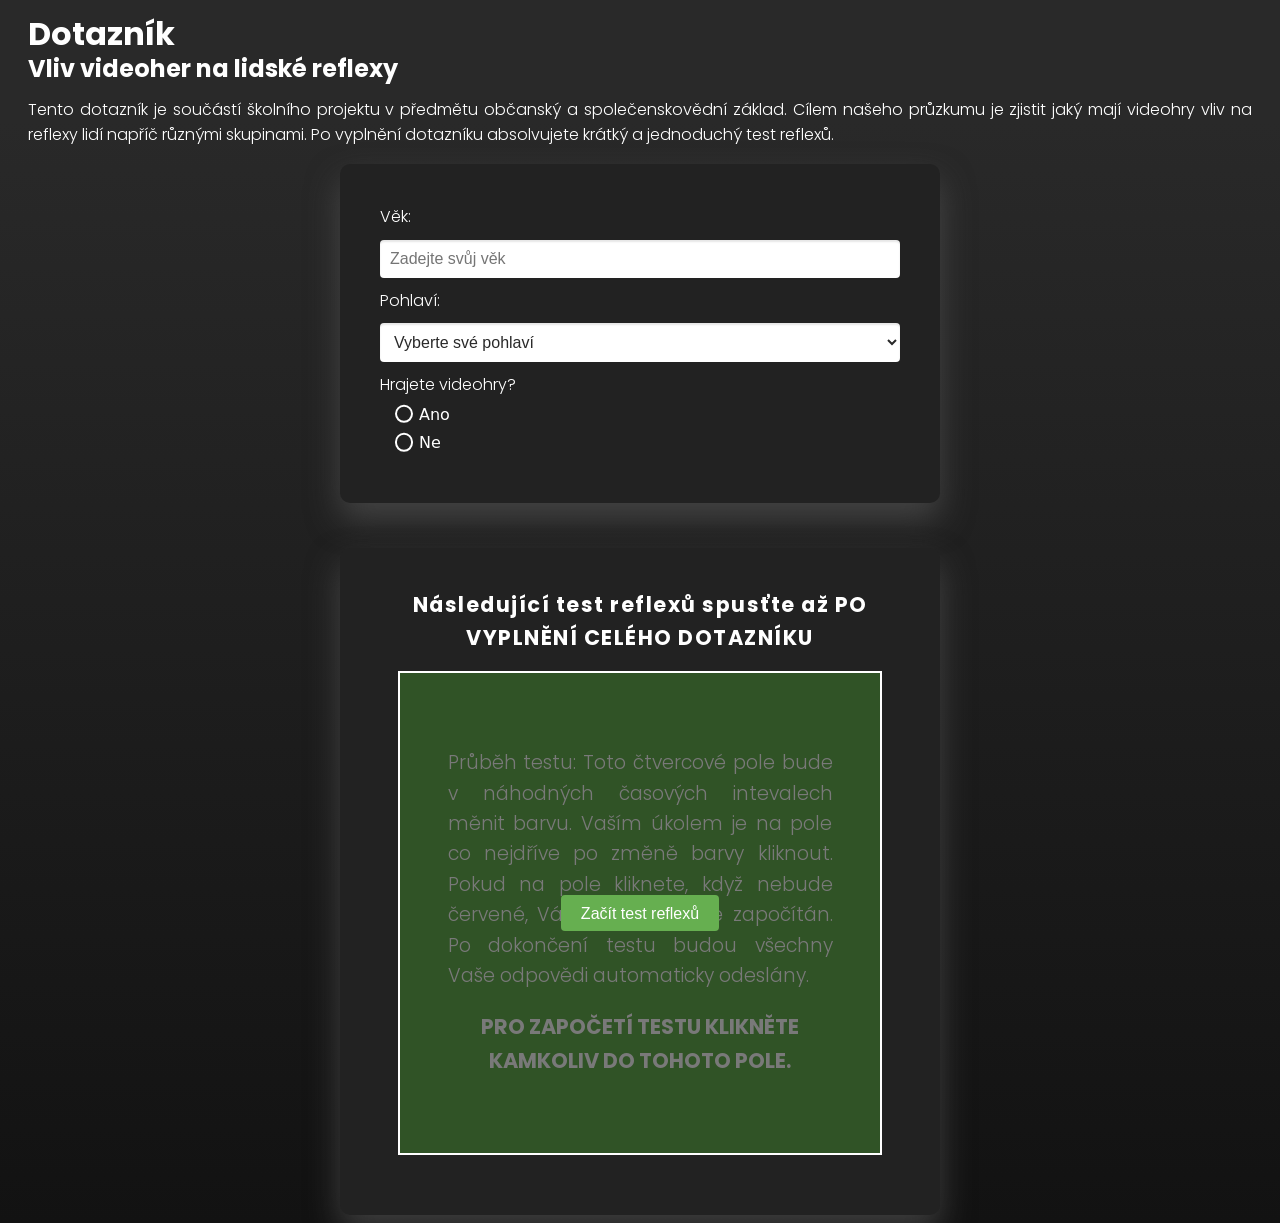
==== index.html @ 09cf04aa "F I N I S H E D" ====
<!DOCTYPE html>
<html>

<head>
    <meta charset="UTF-8">
    <meta http-equiv="X-UA-Compatible" content="IE=edge">
    <meta name="viewport" content="width=device-width, initial-scale=1.0">
    <title>Dotazník</title>
    <link rel="stylesheet" href="form.css">
    <link rel="stylesheet" href="style.css">

    <script src="setup-functions.js"></script>
    <script src="setup.js"></script>
    <script src="script.js"></script>

    <meta property="og:title" content="Vliv videoher na lidské reflexy" />
    <meta property="og:type" content="dotazník" />
    <meta property="og:url" content="http://testing-osz.euweb.cz" />
    <meta property="og:description" content="Tento dotazník je součástí školního projektu v předmětu občanský a společenskovědní základ. Cílem našeho
    průzkumu je zjistit jaký mají videohry vliv na reflexy lidí napříč různými skupinami.">
    <!-- <meta property="og:image" content="" /> -->
</head>

<body onload="document.querySelector('.form-wrapper').appendChild(form); postSetup()">
    <div class="header">
        <h1>Dotazník</h1>
        <h2>Vliv videoher na lidské reflexy</h2>
        <p>Tento dotazník je součástí školního projektu v předmětu občanský a společenskovědní základ. Cílem našeho
            průzkumu je zjistit jaký mají videohry vliv na reflexy lidí napříč různými skupinami. Po vyplnění dotazníku absolvujete krátký a jednoduchý test reflexů.</p>
        <!-- <p class="only-mobile">Mobilní zařízení jsou podporována, ale <em>Doporučujeme vyplňovat dotazník na
                počítači.</em></p> -->
    </div>

    <div class="form-wrapper wrapper">
    </div>

    <div class="footer"></div>

    <div class="reflex-test-wrapper wrapper">
        <div class="form-header">
            Test reflexů:
        </div>
        <div class="warning">Následující test reflexů spusťte až PO VYPLNĚNÍ CELÉHO DOTAZNÍKU</div>
        <div id="test-field">
            <div id="test-explaining" class="test-text">
                <div>
                    <p>
                        Průběh testu: Toto čtvercové pole bude v náhodných časových intevalech měnit barvu. Vaším úkolem
                        je na pole co nejdříve po změně barvy kliknout. Pokud na pole kliknete, když nebude červené, Váš
                        pokus nebude započítán. Po dokončení testu budou všechny Vaše odpovědi automaticky odeslány.
                    </p>
                    <p class="center">
                        <em>Pro započetí testu klikněte <span class="only-mobile">prstem</span> kamkoliv do tohoto
                            pole.</em>
                    </p>
                </div>
            </div>
            <div class="button-sides">
                <button id="begin-test">Začít test reflexů</button>
            </div>
            <div id="clickable-block">
            </div>
        </div>
    </div>

</body>
</html>
---- form.css ----
.wrapper {
    max-width: 600px;
    width: calc(90% - 20px);
    padding: 40px;
    margin: 0 auto;
    border-radius: 10px;
    box-shadow: 0px 1em 2em rgba(90, 90, 90, 0.6);
    background: #222222;
}

.line {
    background: #fff;
    width: 100%;
    height: 1.5px;
    display: block;
    margin: .8em 0;
}

label {
    display: block;
    margin-bottom: 10px;
}

.hide{display: none;}

.wrapper .form-header{
    font-size: 25px;
    margin-top: -1.5em;
    margin-left: -.3em;
    display: none;
}

input[type="text"],
input[type="email"],
input[type="number"],
select {
    width: calc(100%);
    padding: 10px;
    border: none;
    border-radius: 4px;
    margin-bottom: 10px;
    font-size: 16px;
    color: #292929;
    background-color: #fff;
    box-shadow: inset 0px 2px 2px rgba(0, 0, 0, 0.1);
}

input[type="checkbox"] {
    margin-right: 10px;
}

input[type="submit"] {
    display: none;
}

button {
    background-color: var(--radioLabel-color);
    color: #fff;
    border: none;
    padding: 10px 20px;
    height: calc(1em + 20px);
    border-radius: 4px;
    cursor: pointer;
    font-size: 16px;
    font-weight: 400;
    transition: background-color 0.2s ease-in-out;
    display: block;
}

button:hover {
    background-color: #4ea84b;
}

:root {
    --radioLabel-color: #66af50;
}

*,
*:before,
*:after {
    box-sizing: border-box;
}



.radioLabel {
    font-family: system-ui, sans-serif;

    line-height: 1.1;
    display: grid;
    grid-template-columns: 1em auto;
    gap: 0.5em;
}

.radioLabel+.radioLabel {
    margin-top: .4em;
}

.radioLabel:focus-within {
    color: var(--radioLabel-color);
}

.radiosWrapper{
    margin: 8px 0 10px 15px;
}

input[type="radio"], input[type="checkbox"] {
    /* Add if not using autoprefixer */
    -webkit-appearance: none;
    /* Remove most all native input styles */
    appearance: none;
    /* For iOS < 15 */
    background-color: var(--form-background);
    /* Not removed via appearance */
    margin: 0;

    font: inherit;
    color: currentColor;
    width: 1.15em;
    height: 1.15em;
    border: 0.15em solid currentColor;
    transform: translateY(-0.075em);

    display: grid;
    place-content: center;
    cursor: pointer;
}

input[type="radio"]::before, input[type="checkbox"]::before {
    content: "";
    width: 0.65em;
    height: 0.65em;
    transform: scale(0);
    transition: 120ms transform ease-in-out;
    box-shadow: inset 1em 1em var(--radioLabel-color);
    /* Windows High Contrast Mode */
    background-color: CanvasText;
}

input[type="radio"], input[type="radio"]::before{
    border-radius: 50%;
}

input[type="radio"]:checked::before, input[type="checkbox"]:checked::before {
    transform: scale(1);
}

input[type="radio"]:focus, input[type="checkbox"]:focus {
    outline: none;
    outline-offset: max(2px, 0.15em);
}
---- style.css ----
@import url('https://fonts.googleapis.com/css2?family=Poppins&display=swap');

body {
    background: rgb(41, 41, 41);
    background: linear-gradient(180deg, rgba(41, 41, 41, 1) 10%, rgba(18, 18, 18, 1) 100%);

    color: #fff;
    font-family: 'Poppins', sans-serif;
    font-weight: 300;
    line-height: 1.6;
    padding: 0 20px;

    min-height: calc(100vh - 1px);
}

h1,
h2,
h3,
h4,
h5,
h6 {
    margin: 0;
}

.header h2 {
    margin-top: -.1em;
    line-height: 1;
}

p {
    text-align: justify;
}

.reflex-test-wrapper {
    width: 100%;
    height: auto;
    display: flex;
    justify-content: center;
    margin-top: 45px;
    min-height: 20vh;
    flex-wrap: wrap;
    padding: 40px 60px 60px 60px;
}

.warning {
    font-weight: bold;
    font-size: 1.3em;
    letter-spacing: 1.5px;
    margin-bottom: .8em;
    text-align: center;
}

#test-field {
    align-self: flex-end;
    display: block;
    width: auto;
    height: auto;
    border: solid 2.5px #fff;
}

#clickable-block, .button-sides, .test-text {
    display: block;
    max-width: calc(600px * .8);
    width: calc((90vw - 20px) * .8);
    max-height: calc(600px * .8);
    height: calc((90vw - 20px) * .8);
    cursor: pointer;
}

#clickable-block{
    background: #000;
}

.button-sides, .test-text {
    display: flex;
    align-items: center;
    justify-content: center;
    position: absolute;
    padding: 2.5em;
    font-size: 19px;
    background: none;
}

.test-text {
    background-color: var(--radioLabel-color);
}

.button-sides{
    background: #00000086;
    cursor: default;
}

.only-mobile {
    display: none;
}

em {
    font-style: normal;
    font-size: 1.1em;
    text-transform: uppercase;
    font-weight: bold;
}

p[class="center"]{
    text-align: center !important;
}

.thanks{
    width: 100%;
    text-align: center;
    margin-top: 20px;
    font-size: 50px;
}

@media screen and (max-width: 750px) {
    body {
        background: linear-gradient(180deg, rgba(41, 41, 41, 1) 0%, rgba(18, 18, 18, 1) 50%);
        ;
        padding: 0;
    }

    .wrapper,
    .header {
        width: 90%;
        box-shadow: none;
        background: none;
        padding: 20px;
    }

    .header {
        width: 100%;
        padding: 20px calc(5%);
    }

    .reflex-test-wrapper {
        margin-top: -10px;
    }

    #clickable-block, .button-sides, .test-text {
        width: 80vw;
        height: 80vw;
        padding: 15px;
    }

    .test-text{
        font-size: 0.9em;
        line-height: 1.4em;
    }

    input[type="text"],
    input[type="email"],
    input[type="number"],
    select {
        width: 100%;
    }

    form .form-header {
        display: block;
    }

    .radioLabel+.radioLabel {
        margin-top: .9em;
    }

    .only-mobile {
        display: inline;
    }
}
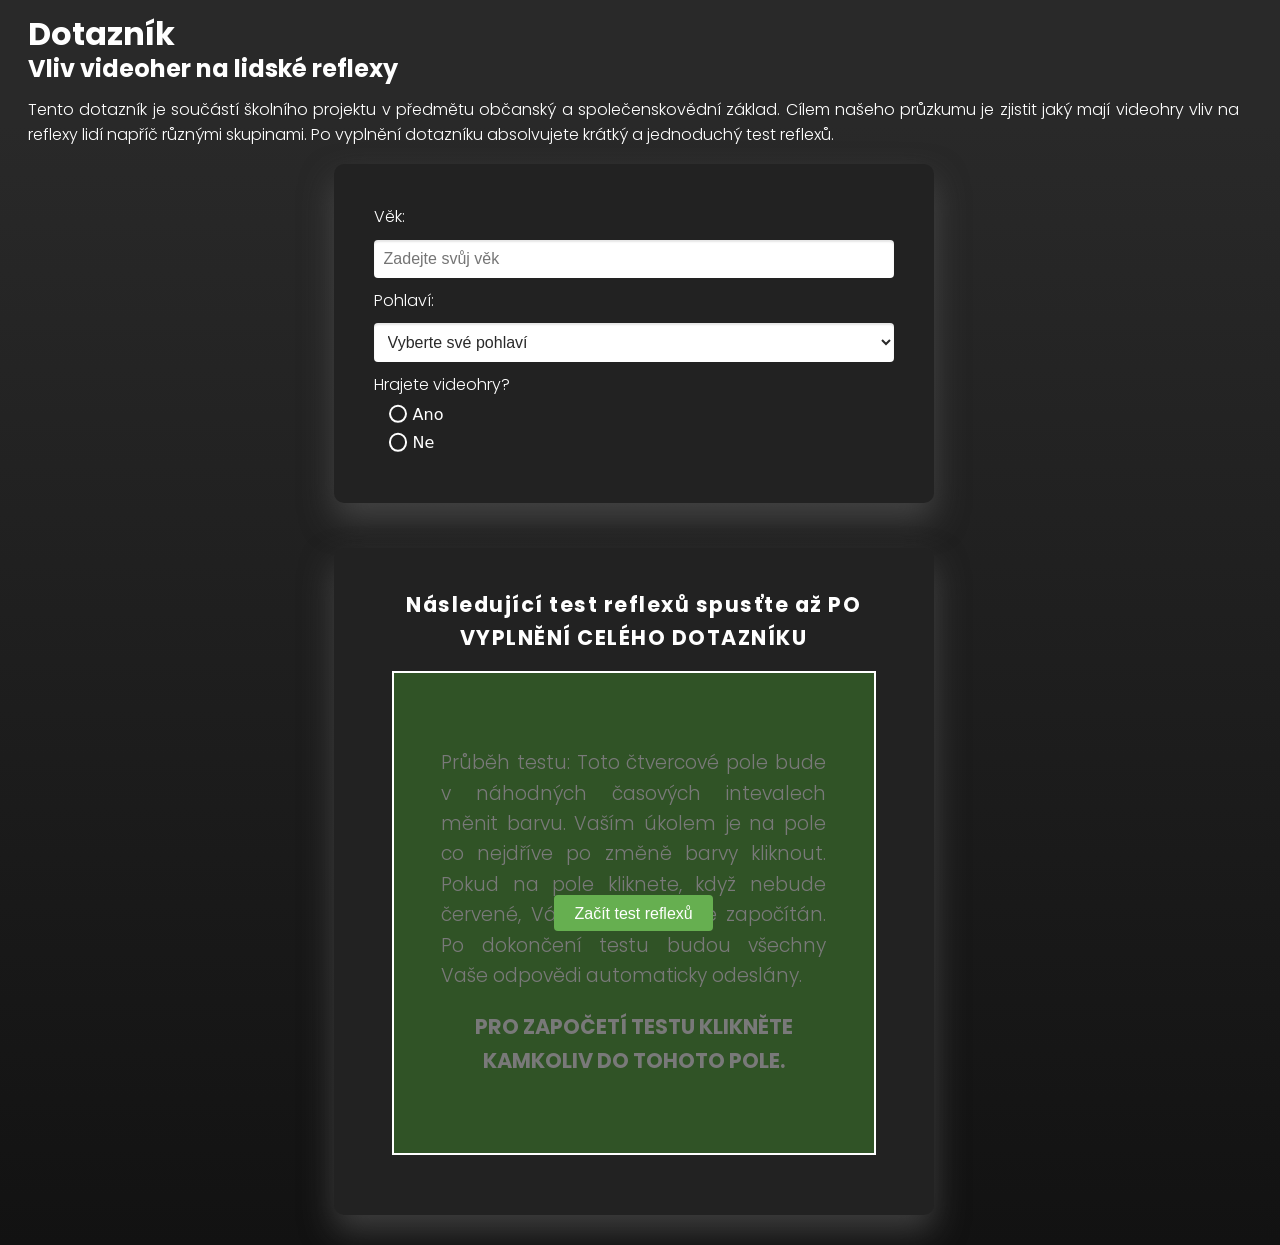
==== commit d2c204a6: "I SURVIVED" ====
--- a/index.html
+++ b/index.html
@@ -21,7 +21,7 @@
     <!-- <meta property="og:image" content="" /> -->
 </head>
 
-<body onload="document.querySelector('.form-wrapper').appendChild(form); postSetup()">
+<body onload="document.querySelector('.form-wrapper').appendChild(form); postSetup()" style="margin-bottom: 30px;">
     <div class="header">
         <h1>Dotazník</h1>
         <h2>Vliv videoher na lidské reflexy</h2>
--- a/form.css
+++ b/form.css
@@ -31,6 +31,7 @@
 }
 
 input[type="text"],
+input[type="password"],
 input[type="email"],
 input[type="number"],
 select {
@@ -53,7 +54,7 @@
     display: none;
 }
 
-button {
+button, #sign-in {
     background-color: var(--radioLabel-color);
     color: #fff;
     border: none;
--- a/style.css
+++ b/style.css
@@ -11,6 +11,11 @@
     padding: 0 20px;
 
     min-height: calc(100vh - 1px);
+    max-width: 98vw;
+    overflow-x: hidden;
+}
+*{
+    max-width: 99vw;
 }
 
 h1,
@@ -112,6 +117,22 @@
     font-size: 50px;
 }
 
+table{
+    width: 100%;
+    border: 1px #fff solid;
+    border-spacing: 0;
+}
+
+td{
+    border: 1px #fff solid;
+    padding: .3em .5em;
+}
+
+th{
+    border: 2px #fff solid;
+    background-color: #fff5;
+}
+
 @media screen and (max-width: 750px) {
     body {
         background: linear-gradient(180deg, rgba(41, 41, 41, 1) 0%, rgba(18, 18, 18, 1) 50%);
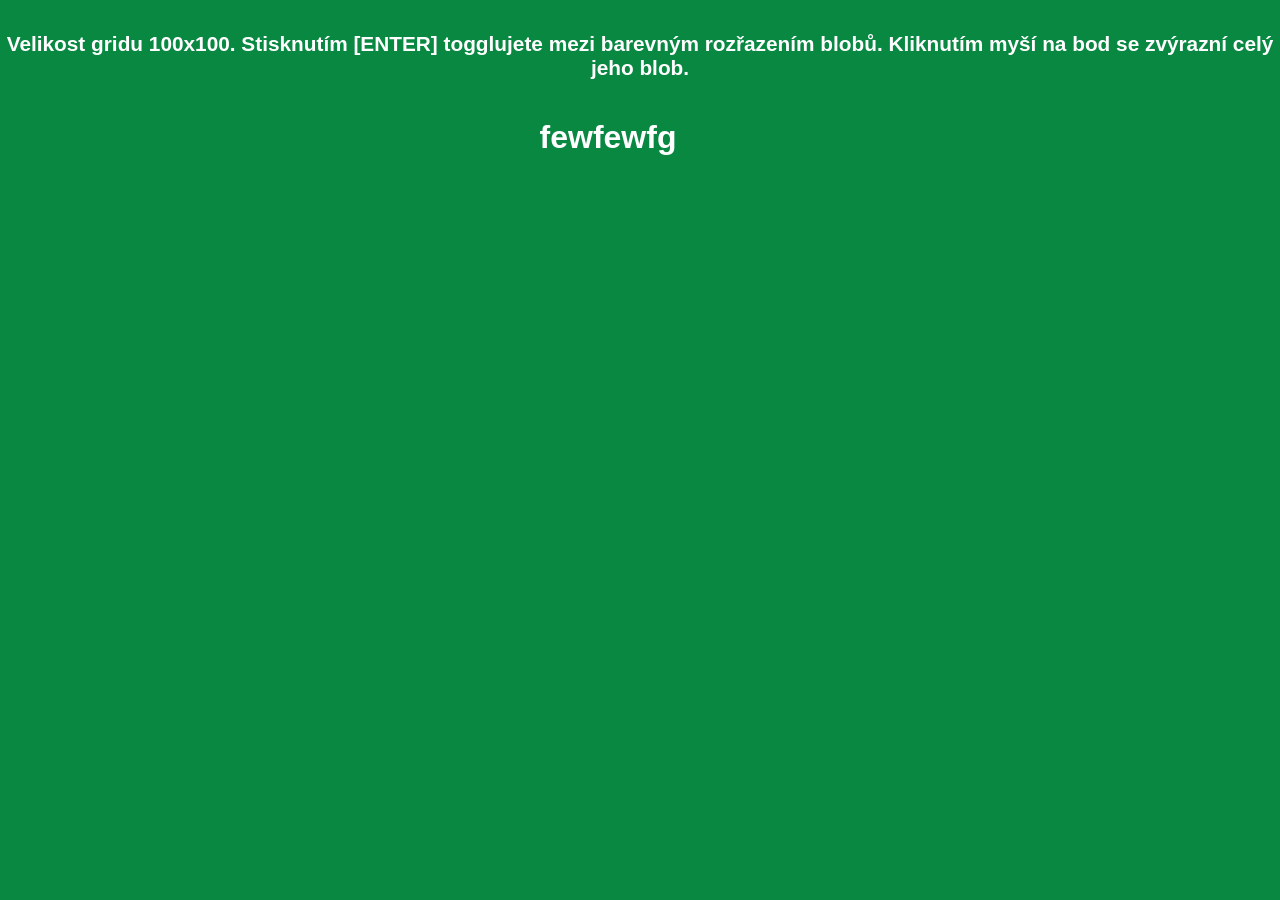
==== commit b33ab972: "complete rest of the page, change of use" ====
--- a/index.html
+++ b/index.html
@@ -1,67 +1,53 @@
 <!DOCTYPE html>
-<html>
-
+<html lang="en">
 <head>
     <meta charset="UTF-8">
-    <meta http-equiv="X-UA-Compatible" content="IE=edge">
     <meta name="viewport" content="width=device-width, initial-scale=1.0">
-    <title>Dotazník</title>
-    <link rel="stylesheet" href="form.css">
-    <link rel="stylesheet" href="style.css">
-
-    <script src="setup-functions.js"></script>
-    <script src="setup.js"></script>
+    <title>MCMC</title>
+    <script src="../../../../Programming/Javascript/P5/p5.min.js"></script>
     <script src="script.js"></script>
 
-    <meta property="og:title" content="Vliv videoher na lidské reflexy" />
-    <meta property="og:type" content="dotazník" />
-    <meta property="og:url" content="http://testing-osz.euweb.cz" />
-    <meta property="og:description" content="Tento dotazník je součástí školního projektu v předmětu občanský a společenskovědní základ. Cílem našeho
-    průzkumu je zjistit jaký mají videohry vliv na reflexy lidí napříč různými skupinami.">
-    <!-- <meta property="og:image" content="" /> -->
+    <style>
+        *{
+            overflow-y: hidden;
+        }
+
+        body{
+            padding: 10vh 0 0 0;
+            /* height: 100vh; */
+            display: flex;
+            justify-content: center;
+            flex-direction: row;
+            color: #fff;
+            align-items: center;
+            background: #098842;
+            font-family: 'Gill Sans', 'Gill Sans MT', Calibri, 'Trebuchet MS', sans-serif;
+        }
+
+        canvas{
+            border: 1px solid #ccc;
+        }
+
+        h1{
+            text-align: left;
+            padding: 0 5vw 0 0;;
+        }
+
+        .header{
+            top: 0;
+            width: 100%;
+            position: fixed;
+            padding: 3.5vh 4vw;
+            text-align: center;
+            font-size: 1.3em;
+            font-weight: bold;
+        }
+    </style>
 </head>
-
-<body onload="document.querySelector('.form-wrapper').appendChild(form); postSetup()" style="margin-bottom: 30px;">
+<body>
     <div class="header">
-        <h1>Dotazník</h1>
-        <h2>Vliv videoher na lidské reflexy</h2>
-        <p>Tento dotazník je součástí školního projektu v předmětu občanský a společenskovědní základ. Cílem našeho
-            průzkumu je zjistit jaký mají videohry vliv na reflexy lidí napříč různými skupinami. Po vyplnění dotazníku absolvujete krátký a jednoduchý test reflexů.</p>
-        <!-- <p class="only-mobile">Mobilní zařízení jsou podporována, ale <em>Doporučujeme vyplňovat dotazník na
-                počítači.</em></p> -->
+        Velikost gridu 100x100. Stisknutím [ENTER] togglujete mezi barevným rozřazením blobů. Kliknutím myší na bod se zvýrazní celý jeho blob.
     </div>
-
-    <div class="form-wrapper wrapper">
-    </div>
-
-    <div class="footer"></div>
-
-    <div class="reflex-test-wrapper wrapper">
-        <div class="form-header">
-            Test reflexů:
-        </div>
-        <div class="warning">Následující test reflexů spusťte až PO VYPLNĚNÍ CELÉHO DOTAZNÍKU</div>
-        <div id="test-field">
-            <div id="test-explaining" class="test-text">
-                <div>
-                    <p>
-                        Průběh testu: Toto čtvercové pole bude v náhodných časových intevalech měnit barvu. Vaším úkolem
-                        je na pole co nejdříve po změně barvy kliknout. Pokud na pole kliknete, když nebude červené, Váš
-                        pokus nebude započítán. Po dokončení testu budou všechny Vaše odpovědi automaticky odeslány.
-                    </p>
-                    <p class="center">
-                        <em>Pro započetí testu klikněte <span class="only-mobile">prstem</span> kamkoliv do tohoto
-                            pole.</em>
-                    </p>
-                </div>
-            </div>
-            <div class="button-sides">
-                <button id="begin-test">Začít test reflexů</button>
-            </div>
-            <div id="clickable-block">
-            </div>
-        </div>
-    </div>
-
+    <h1 id="tit">fewfewfg</h1>
 </body>
 </html>
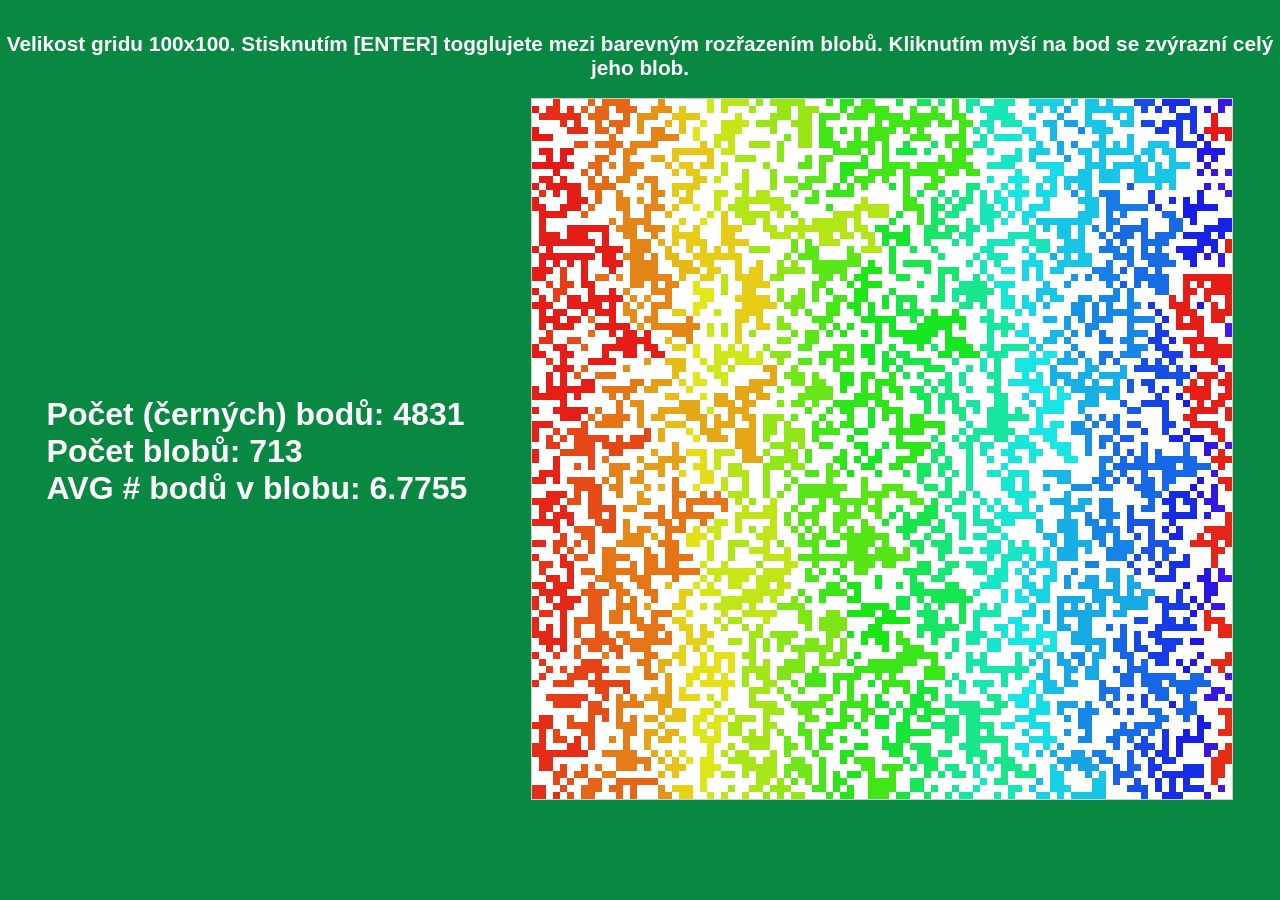
==== commit 5007d434: "added the P5 library" ====
--- a/index.html
+++ b/index.html
@@ -4,7 +4,7 @@
     <meta charset="UTF-8">
     <meta name="viewport" content="width=device-width, initial-scale=1.0">
     <title>MCMC</title>
-    <script src="../../../../Programming/Javascript/P5/p5.min.js"></script>
+    <script src="p5.min.js"></script>
     <script src="script.js"></script>
 
     <style>
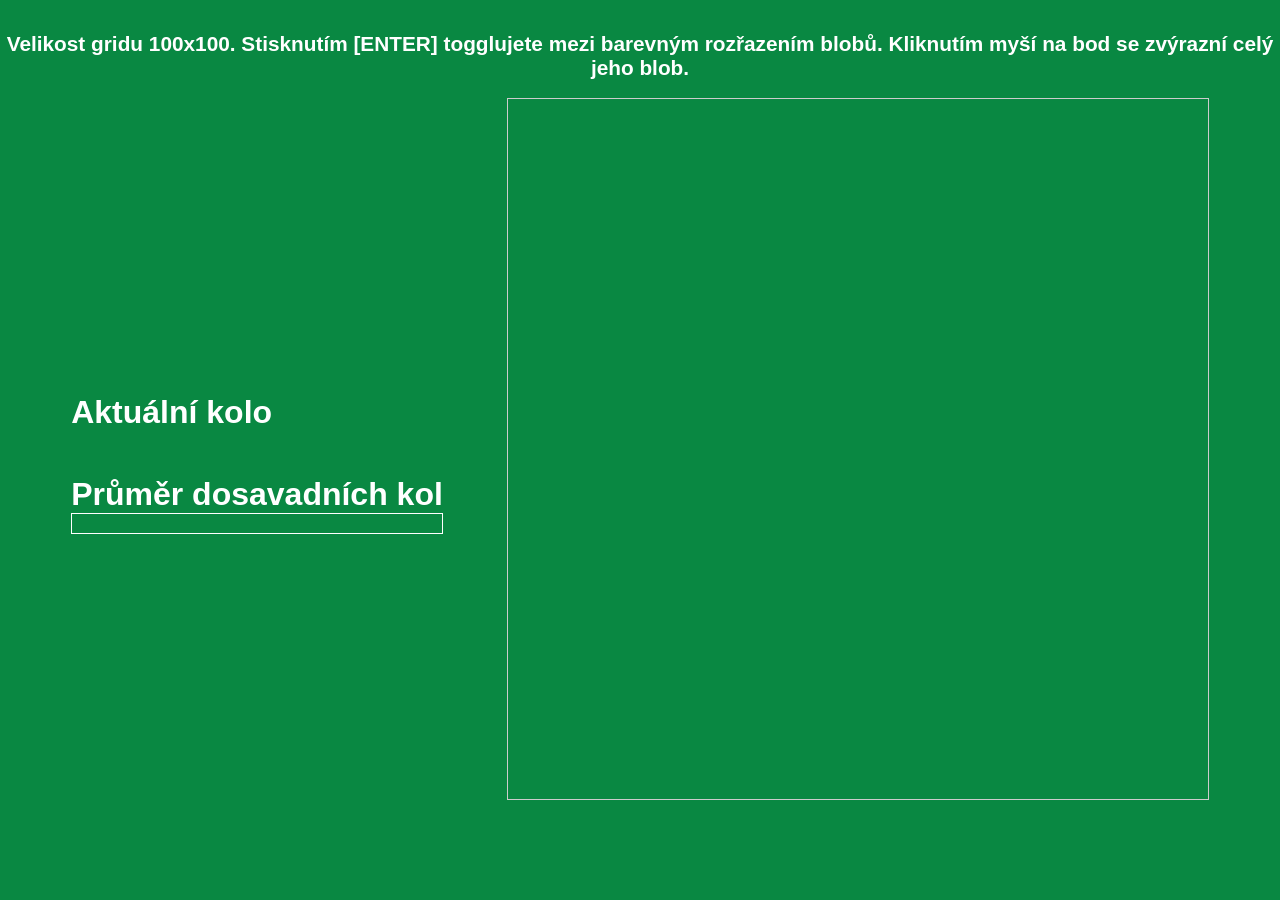
==== commit 0b8bc5cb: "forgot to commit: added and then infinite changing of the grid, added function to calc the energy of" ====
--- a/index.html
+++ b/index.html
@@ -28,9 +28,23 @@
             border: 1px solid #ccc;
         }
 
-        h1{
+        .data-char{
             text-align: left;
             padding: 0 5vw 0 0;;
+        }
+
+        h2{
+            padding: .4em .5em;
+            margin: 0;
+        }
+
+        h1{
+            padding: 0;
+            margin: .8em 0 0 0;
+        }
+
+        #avg-tit{
+            border: 1px solid #fff;
         }
 
         .header{
@@ -48,6 +62,12 @@
     <div class="header">
         Velikost gridu 100x100. Stisknutím [ENTER] togglujete mezi barevným rozřazením blobů. Kliknutím myší na bod se zvýrazní celý jeho blob.
     </div>
-    <h1 id="tit">fewfewfg</h1>
+    <div class="data-char">
+        <h1>Aktuální kolo</h1>
+        <h2 id="tit"></h2>
+
+        <h1>Průměr dosavadních kol</h1>
+        <h2 id="avg-tit"></h2>
+    </div>
 </body>
 </html>
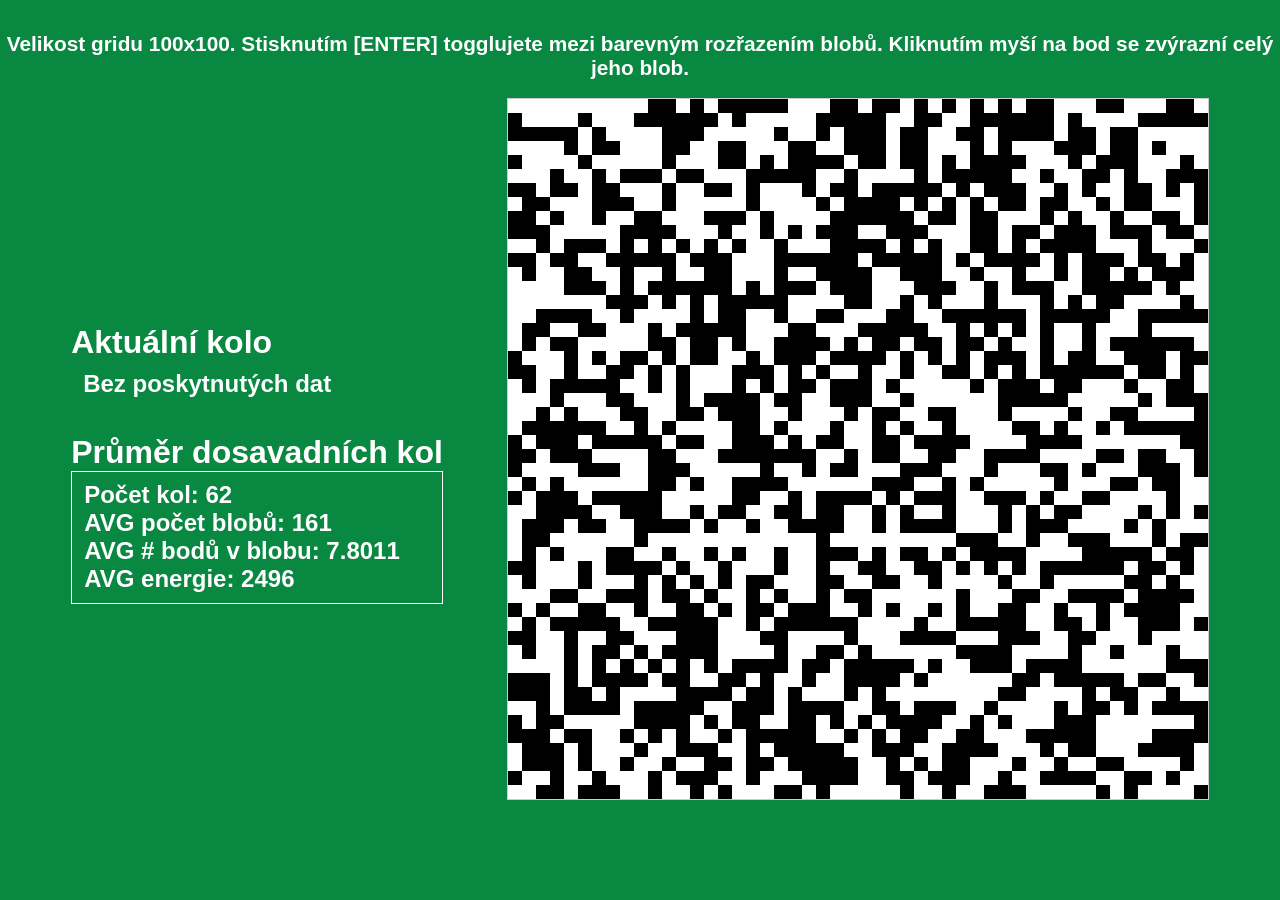
==== commit 34a6185e: "workin hard on graphs and images" ====
--- a/index.html
+++ b/index.html
@@ -64,10 +64,10 @@
     </div>
     <div class="data-char">
         <h1>Aktuální kolo</h1>
-        <h2 id="tit"></h2>
+        <h2 id="tit">Bez poskytnutých dat</h2>
 
         <h1>Průměr dosavadních kol</h1>
-        <h2 id="avg-tit"></h2>
+        <h2 id="avg-tit">Bez poskytnutých dat</h2>
     </div>
 </body>
 </html>
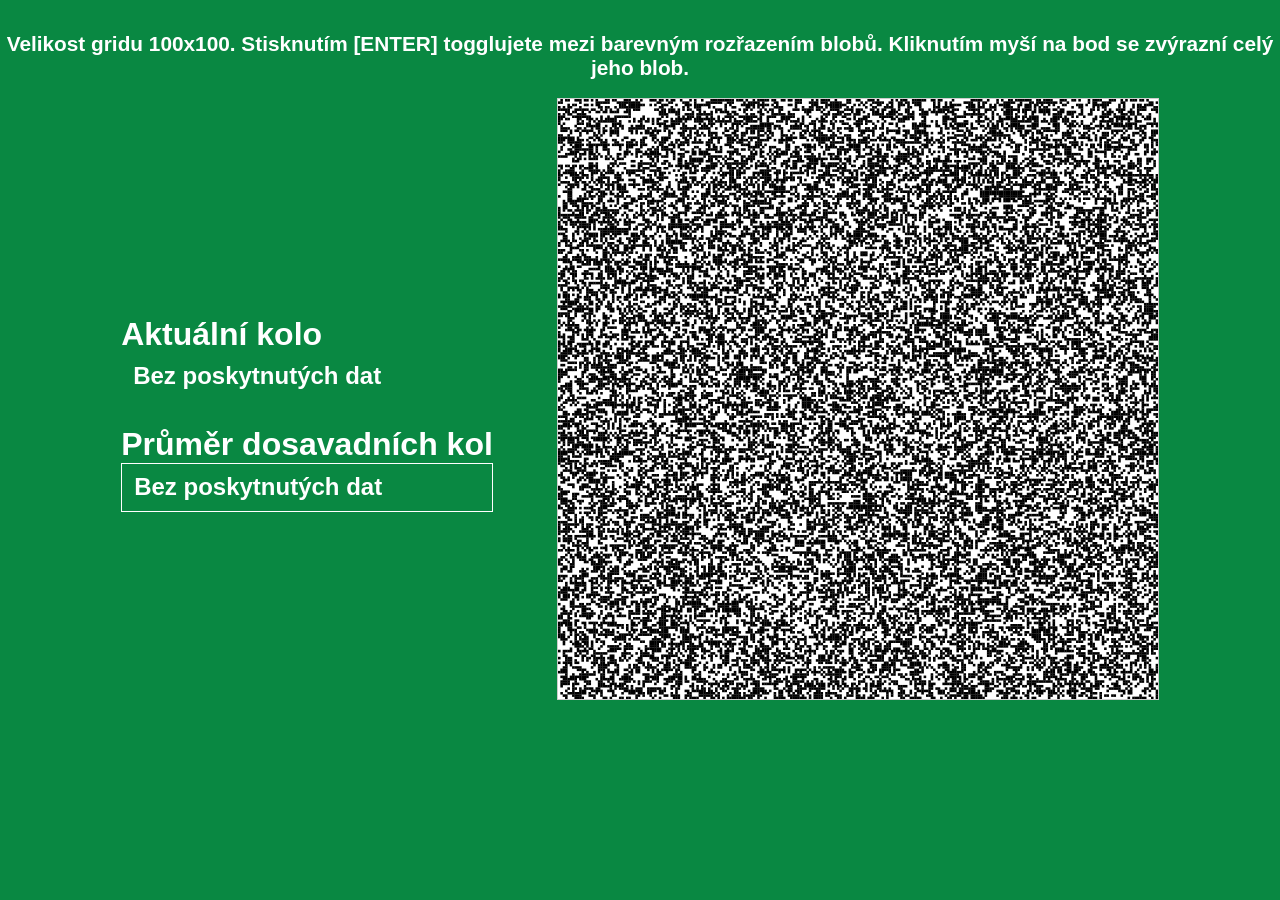
==== commit b0d54073: "generating content" ====
--- a/index.html
+++ b/index.html
@@ -6,6 +6,7 @@
     <title>MCMC</title>
     <script src="p5.min.js"></script>
     <script src="script.js"></script>
+    <script src="array.js"></script>
 
     <style>
         *{
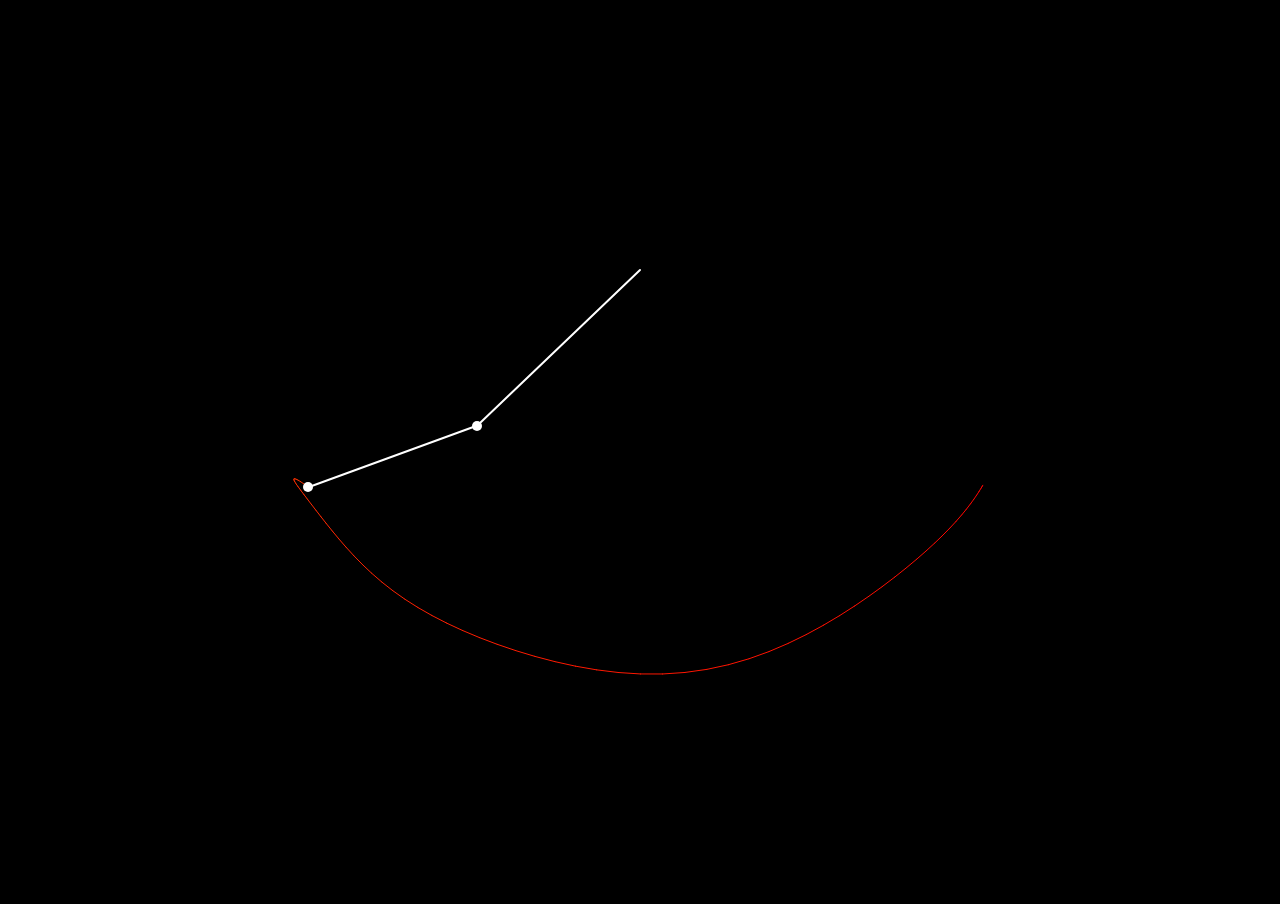
==== commit 8ec53ad4: "adding files with double pendulumn for a project" ====
--- a/index.html
+++ b/index.html
@@ -1,74 +1,25 @@
-<!DOCTYPE html>
-<html lang="en">
-<head>
-    <meta charset="UTF-8">
-    <meta name="viewport" content="width=device-width, initial-scale=1.0">
-    <title>MCMC</title>
-    <script src="p5.min.js"></script>
-    <script src="script.js"></script>
-    <script src="array.js"></script>
-
-    <style>
-        *{
-            overflow-y: hidden;
-        }
-
-        body{
-            padding: 10vh 0 0 0;
-            /* height: 100vh; */
-            display: flex;
-            justify-content: center;
-            flex-direction: row;
-            color: #fff;
-            align-items: center;
-            background: #098842;
-            font-family: 'Gill Sans', 'Gill Sans MT', Calibri, 'Trebuchet MS', sans-serif;
-        }
-
-        canvas{
-            border: 1px solid #ccc;
-        }
-
-        .data-char{
-            text-align: left;
-            padding: 0 5vw 0 0;;
-        }
-
-        h2{
-            padding: .4em .5em;
-            margin: 0;
-        }
-
-        h1{
-            padding: 0;
-            margin: .8em 0 0 0;
-        }
-
-        #avg-tit{
-            border: 1px solid #fff;
-        }
-
-        .header{
-            top: 0;
-            width: 100%;
-            position: fixed;
-            padding: 3.5vh 4vw;
-            text-align: center;
-            font-size: 1.3em;
-            font-weight: bold;
-        }
-    </style>
-</head>
-<body>
-    <div class="header">
-        Velikost gridu 100x100. Stisknutím [ENTER] togglujete mezi barevným rozřazením blobů. Kliknutím myší na bod se zvýrazní celý jeho blob.
-    </div>
-    <div class="data-char">
-        <h1>Aktuální kolo</h1>
-        <h2 id="tit">Bez poskytnutých dat</h2>
-
-        <h1>Průměr dosavadních kol</h1>
-        <h2 id="avg-tit">Bez poskytnutých dat</h2>
-    </div>
-</body>
+<!DOCTYPE html>
+<html lang="en">
+<head>
+    <meta charset="UTF-8">
+    <meta http-equiv="X-UA-Compatible" content="IE=edge">
+    <meta name="viewport" content="width=device-width, initial-scale=1.0">
+    <title>Double pendulumn</title>
+    <script src="p5.min.js"></script>
+    <script src="script.js"></script>
+    <!-- <script src="https://github.com/CodingTrain/website/blob/main/CodingChallenges/CC_093_DoublePendulum/P5/sketch.js"></script> -->
+    <script src="pen-class.js"></script>
+    <style>
+        body{
+            padding: 0;
+            margin: 0;
+            background-color: #000;
+            text-align: center;
+            overflow: hidden;
+        }
+    </style>
+</head>
+<body>
+    
+</body>
 </html>
